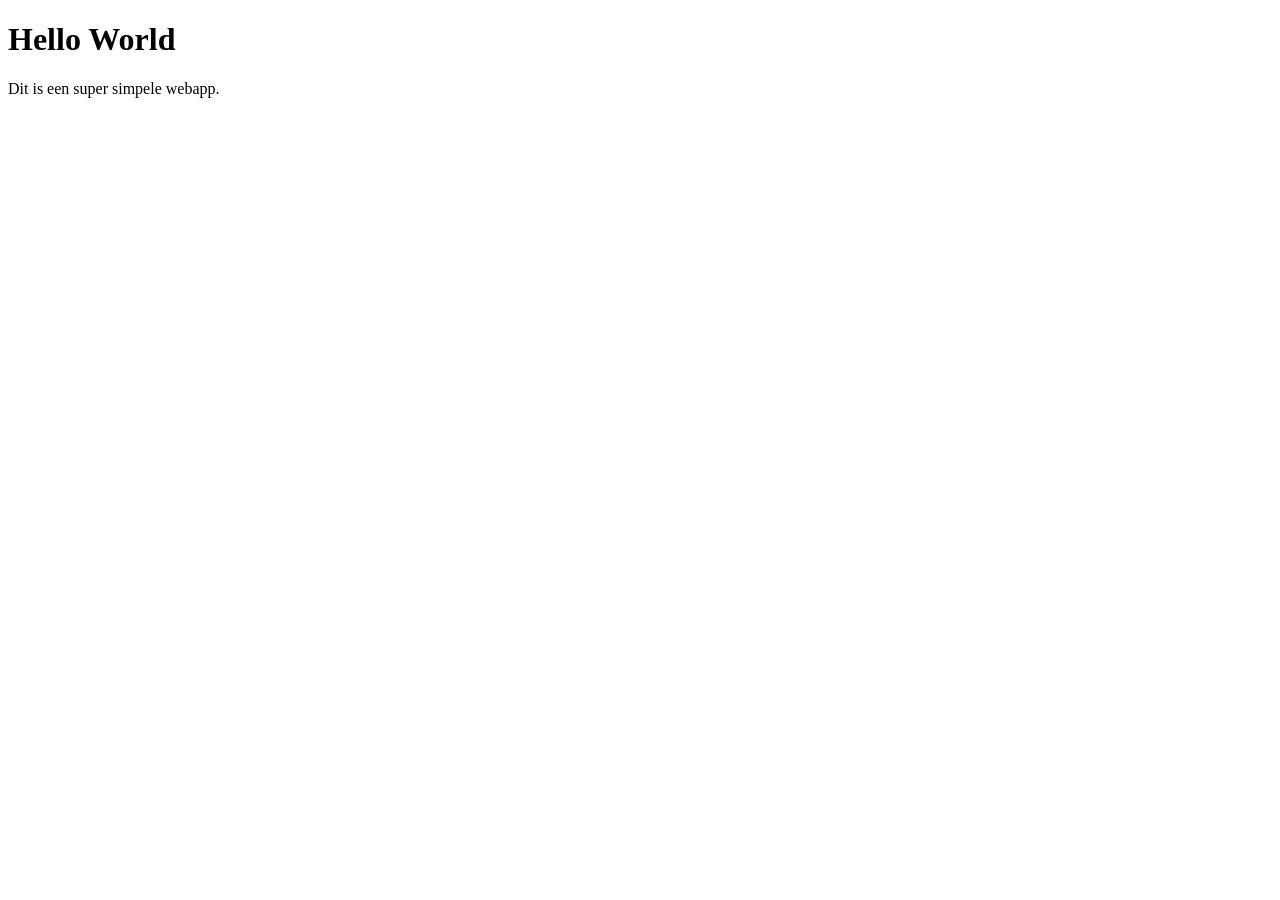
==== index.html @ eb85b445 "Webapp Hello World Initial commit" ====
<!doctype html>
<html lang="nl">
  <head>
    <meta charset="UTF-8" />
    <meta name="viewport" content="width=device-width, initial-scale=1.0" />
    <title>Hello World</title>
  </head>
  <body>
    <h1>Hello World</h1>
    <p>Dit is een super simpele webapp.</p>
  </body>
</html>
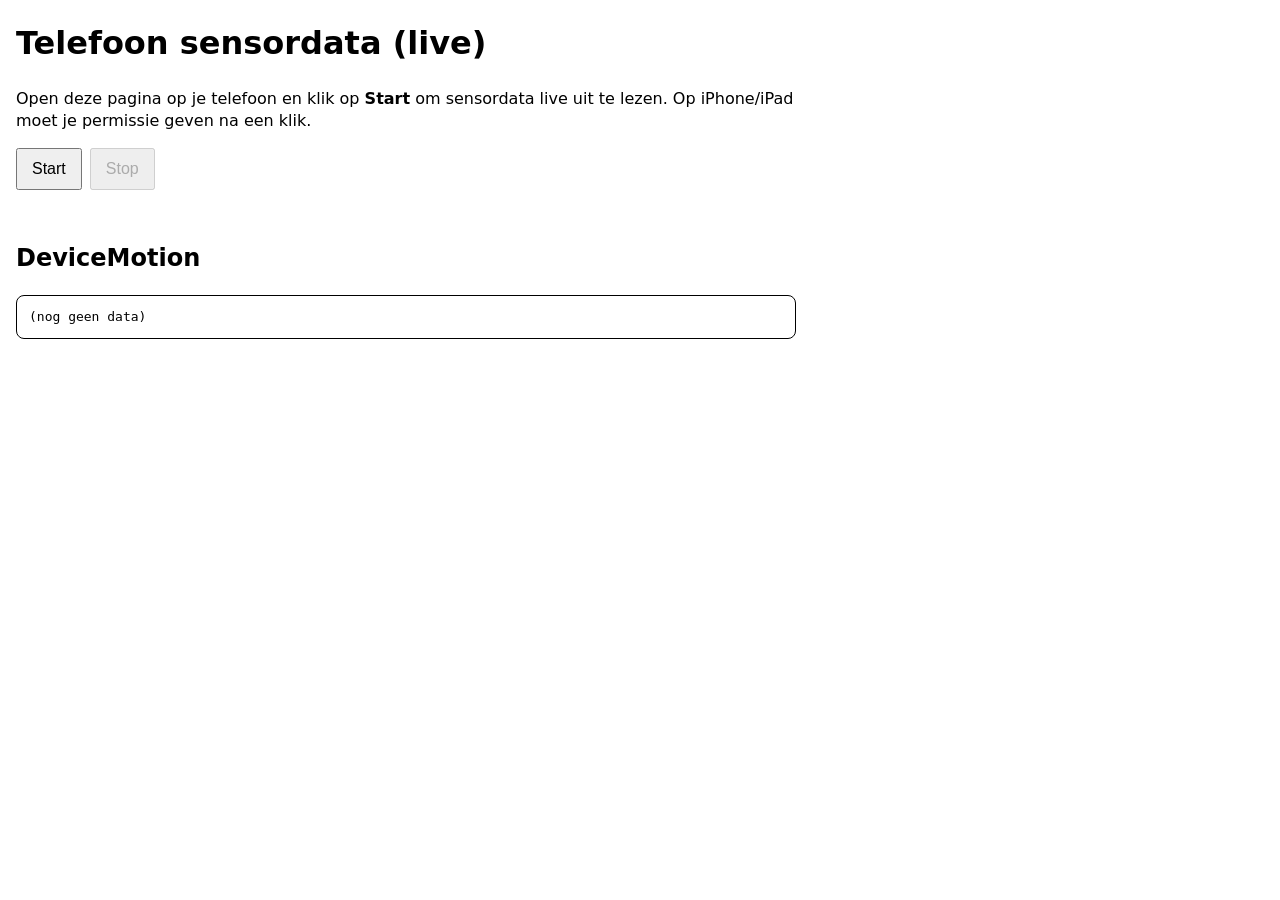
==== commit 0051feeb: "Sensor data uitlezen opzet" ====
--- a/index.html
+++ b/index.html
@@ -3,10 +3,33 @@
   <head>
     <meta charset="UTF-8" />
     <meta name="viewport" content="width=device-width, initial-scale=1.0" />
-    <title>Hello World</title>
+    <title>Telefoon sensordata</title>
+    <!-- CSS apart houden (styles.css) -->
+    <link rel="stylesheet" href="./styles.css" />
   </head>
   <body>
-    <h1>Hello World</h1>
-    <p>Dit is een super simpele webapp.</p>
+    <main>
+      <h1>Telefoon sensordata (live)</h1>
+      <p>
+        Open deze pagina op je telefoon en klik op <strong>Start</strong> om sensordata live uit te lezen.
+        Op iPhone/iPad moet je permissie geven na een klik.
+      </p>
+
+      <!-- Knoppen: de JS hangt hieraan in app.js -->
+      <div class="controls">
+        <button id="startBtn" type="button">Start</button>
+        <button id="stopBtn" type="button" disabled>Stop</button>
+      </div>
+
+      <!-- Statusregel (permissies/secure-context tips) -->
+      <p id="status" aria-live="polite"></p>
+
+      <!-- Output blokken (app.js vult deze in) -->
+      <h2>DeviceMotion</h2>
+      <pre id="motionOut">(nog geen data)</pre>
+    </main>
+
+    <!-- JS apart houden (app.js). Defer zodat de DOM al bestaat. -->
+    <script src="./app.js" defer></script>
   </body>
 </html>
--- a/styles.css
+++ b/styles.css
@@ -0,0 +1,42 @@
+/*
+  Minimal styling (gescheiden van HTML/JS).
+  Bewust basic gehouden: focus is op sensor-uitlezen, niet op design.
+*/
+
+:root {
+  color-scheme: light dark;
+}
+
+body {
+  margin: 16px;
+  font-family: system-ui, -apple-system, Segoe UI, Roboto, Arial, sans-serif;
+  line-height: 1.4;
+}
+
+main {
+  max-width: 780px;
+}
+
+.controls {
+  display: flex;
+  gap: 8px;
+  flex-wrap: wrap;
+  margin: 12px 0;
+}
+
+button {
+  padding: 10px 14px;
+  font-size: 16px;
+}
+
+#status {
+  min-height: 1.2em;
+  margin: 8px 0 16px;
+}
+
+pre {
+  padding: 12px;
+  border: 1px solid currentColor;
+  border-radius: 8px;
+  overflow: auto;
+}
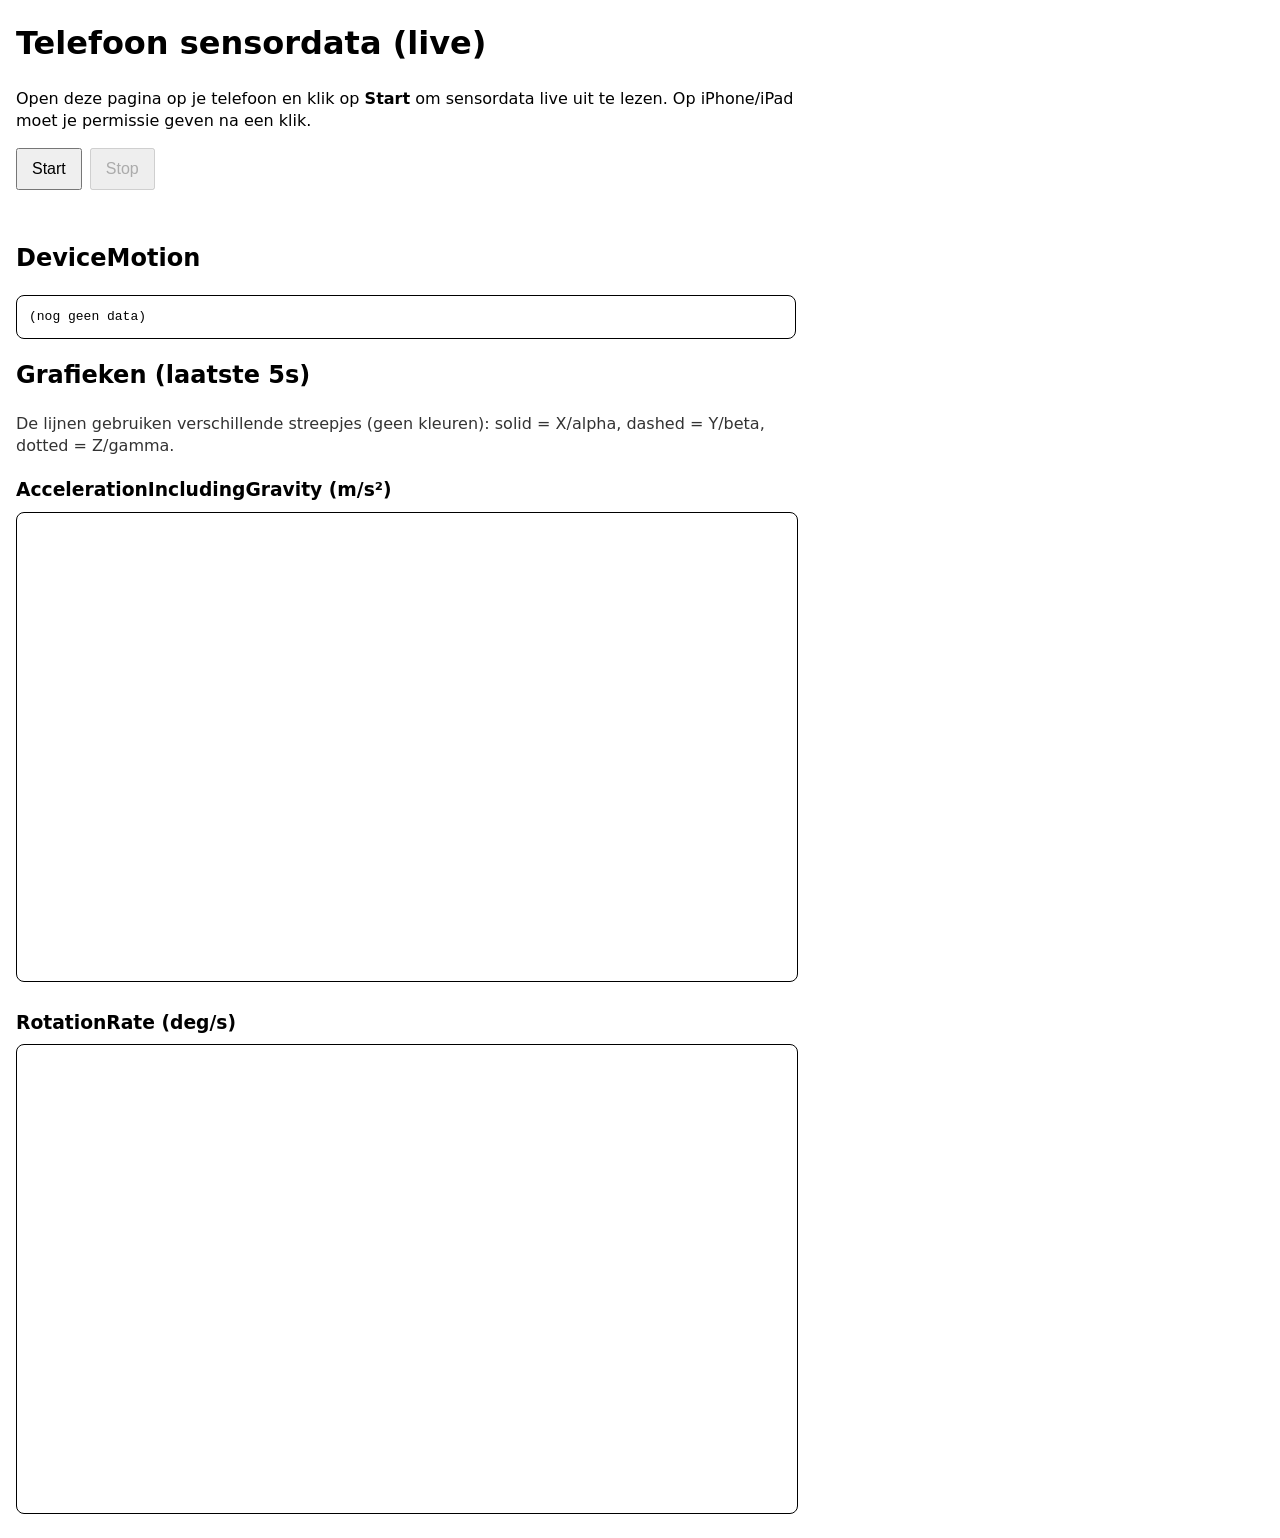
==== commit eeb90f41: "Graphs implementation to track sensor over 5 seconds" ====
--- a/index.html
+++ b/index.html
@@ -27,6 +27,25 @@
       <!-- Output blokken (app.js vult deze in) -->
       <h2>DeviceMotion</h2>
       <pre id="motionOut">(nog geen data)</pre>
+
+      <!-- Grafieken: laatste 5 seconden DeviceMotion -->
+      <h2>Grafieken (laatste 5s)</h2>
+      <p class="hint">
+        De lijnen gebruiken verschillende streepjes (geen kleuren): solid = X/alpha, dashed = Y/beta, dotted = Z/gamma.
+      </p>
+
+      <div class="charts">
+        <section class="chartSection" aria-label="Acceleratie grafiek">
+          <h3>AccelerationIncludingGravity (m/s²)</h3>
+          <canvas id="accelChart" class="chart" height="180"></canvas>
+        </section>
+
+        <section class="chartSection" aria-label="Rotatie grafiek">
+          <h3>RotationRate (deg/s)</h3>
+          <canvas id="rotChart" class="chart" height="180"></canvas>
+          <p class="hint" id="rotHint"></p>
+        </section>
+      </div>
     </main>
 
     <!-- JS apart houden (app.js). Defer zodat de DOM al bestaat. -->
--- a/styles.css
+++ b/styles.css
@@ -40,3 +40,24 @@
   border-radius: 8px;
   overflow: auto;
 }
+
+.charts {
+  display: grid;
+  gap: 16px;
+}
+
+.chartSection h3 {
+  margin: 12px 0 8px;
+}
+
+.chart {
+  width: 100%;
+  display: block;
+  border: 1px solid currentColor;
+  border-radius: 8px;
+}
+
+.hint {
+  opacity: 0.8;
+  margin: 8px 0;
+}
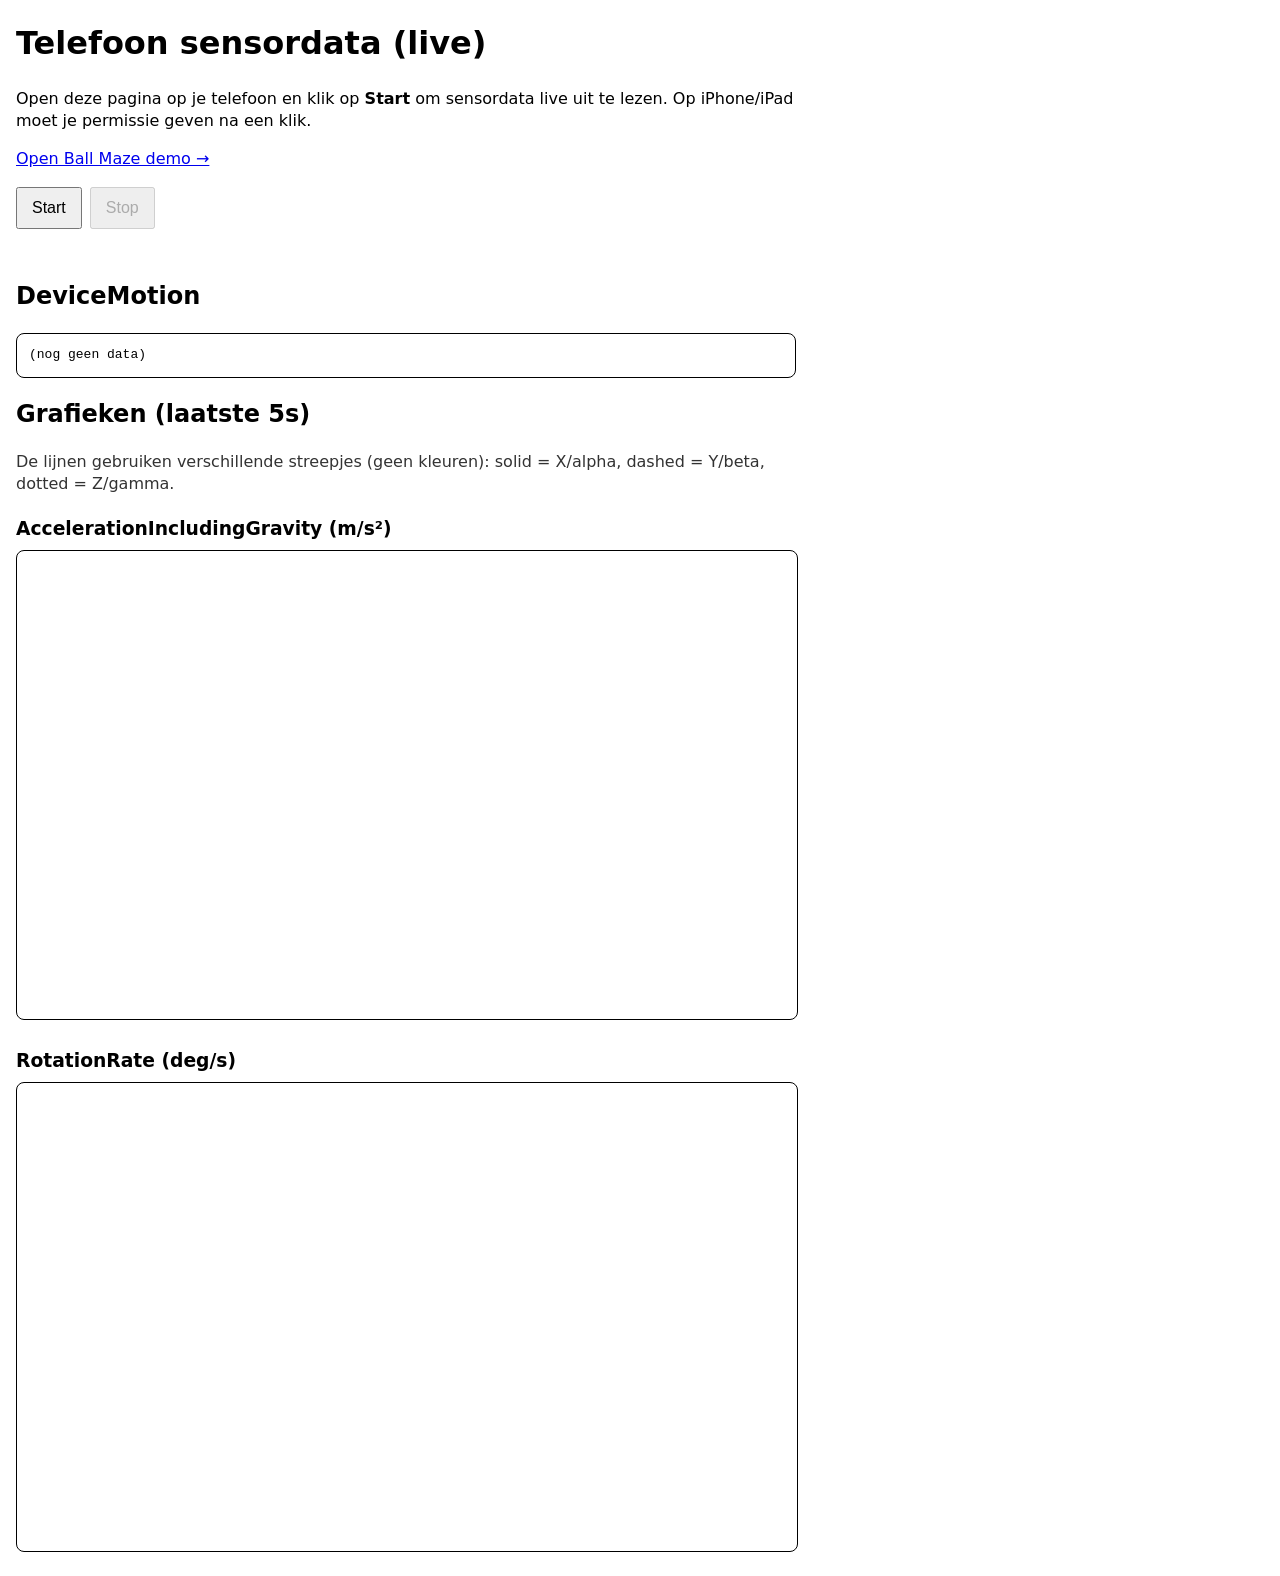
==== commit 531a6ac0: "simple ball movement using sensors and vibrations on collision" ====
--- a/index.html
+++ b/index.html
@@ -13,6 +13,10 @@
       <p>
         Open deze pagina op je telefoon en klik op <strong>Start</strong> om sensordata live uit te lezen.
         Op iPhone/iPad moet je permissie geven na een klik.
+      </p>
+
+      <p>
+        <a href="./game.html">Open Ball Maze demo →</a>
       </p>
 
       <!-- Knoppen: de JS hangt hieraan in app.js -->
--- a/styles.css
+++ b/styles.css
@@ -61,3 +61,11 @@
   opacity: 0.8;
   margin: 8px 0;
 }
+
+.gameCanvas {
+  width: 100%;
+  display: block;
+  border: 1px solid currentColor;
+  border-radius: 8px;
+  touch-action: none;
+}
